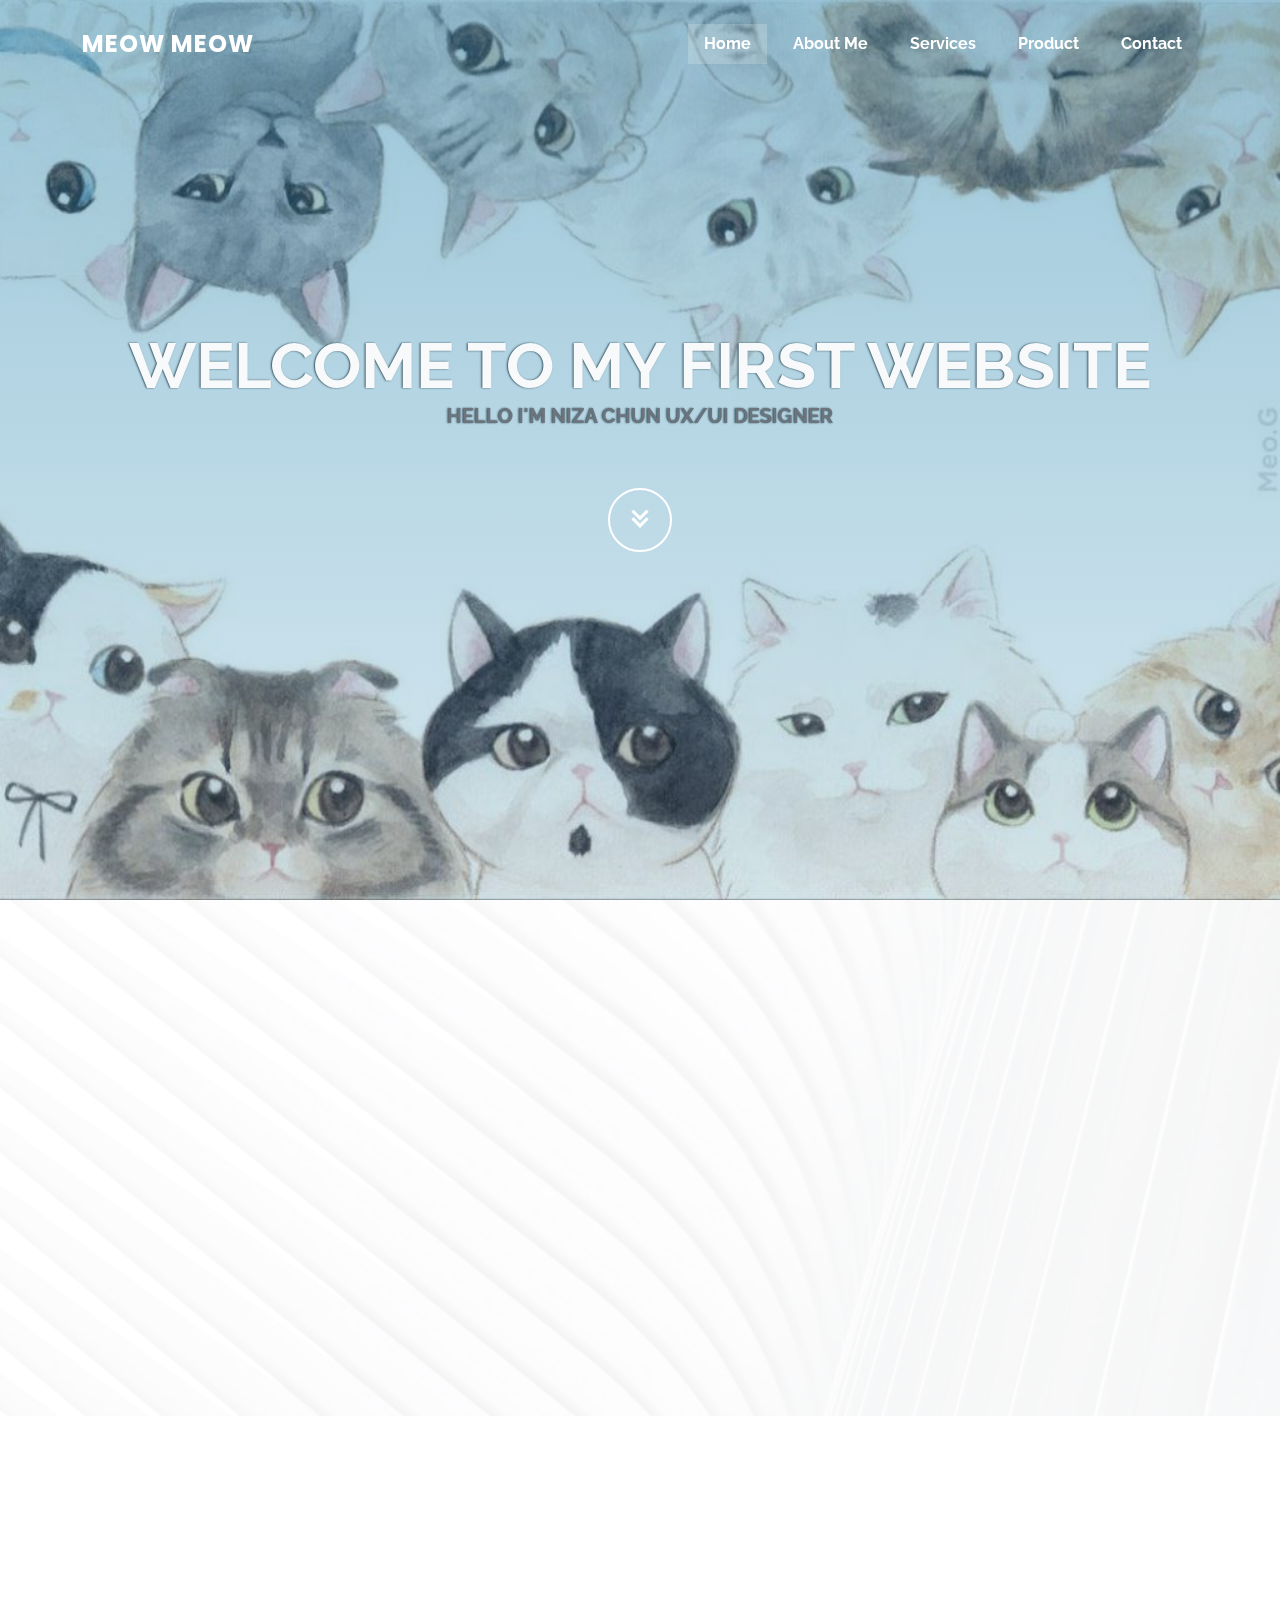
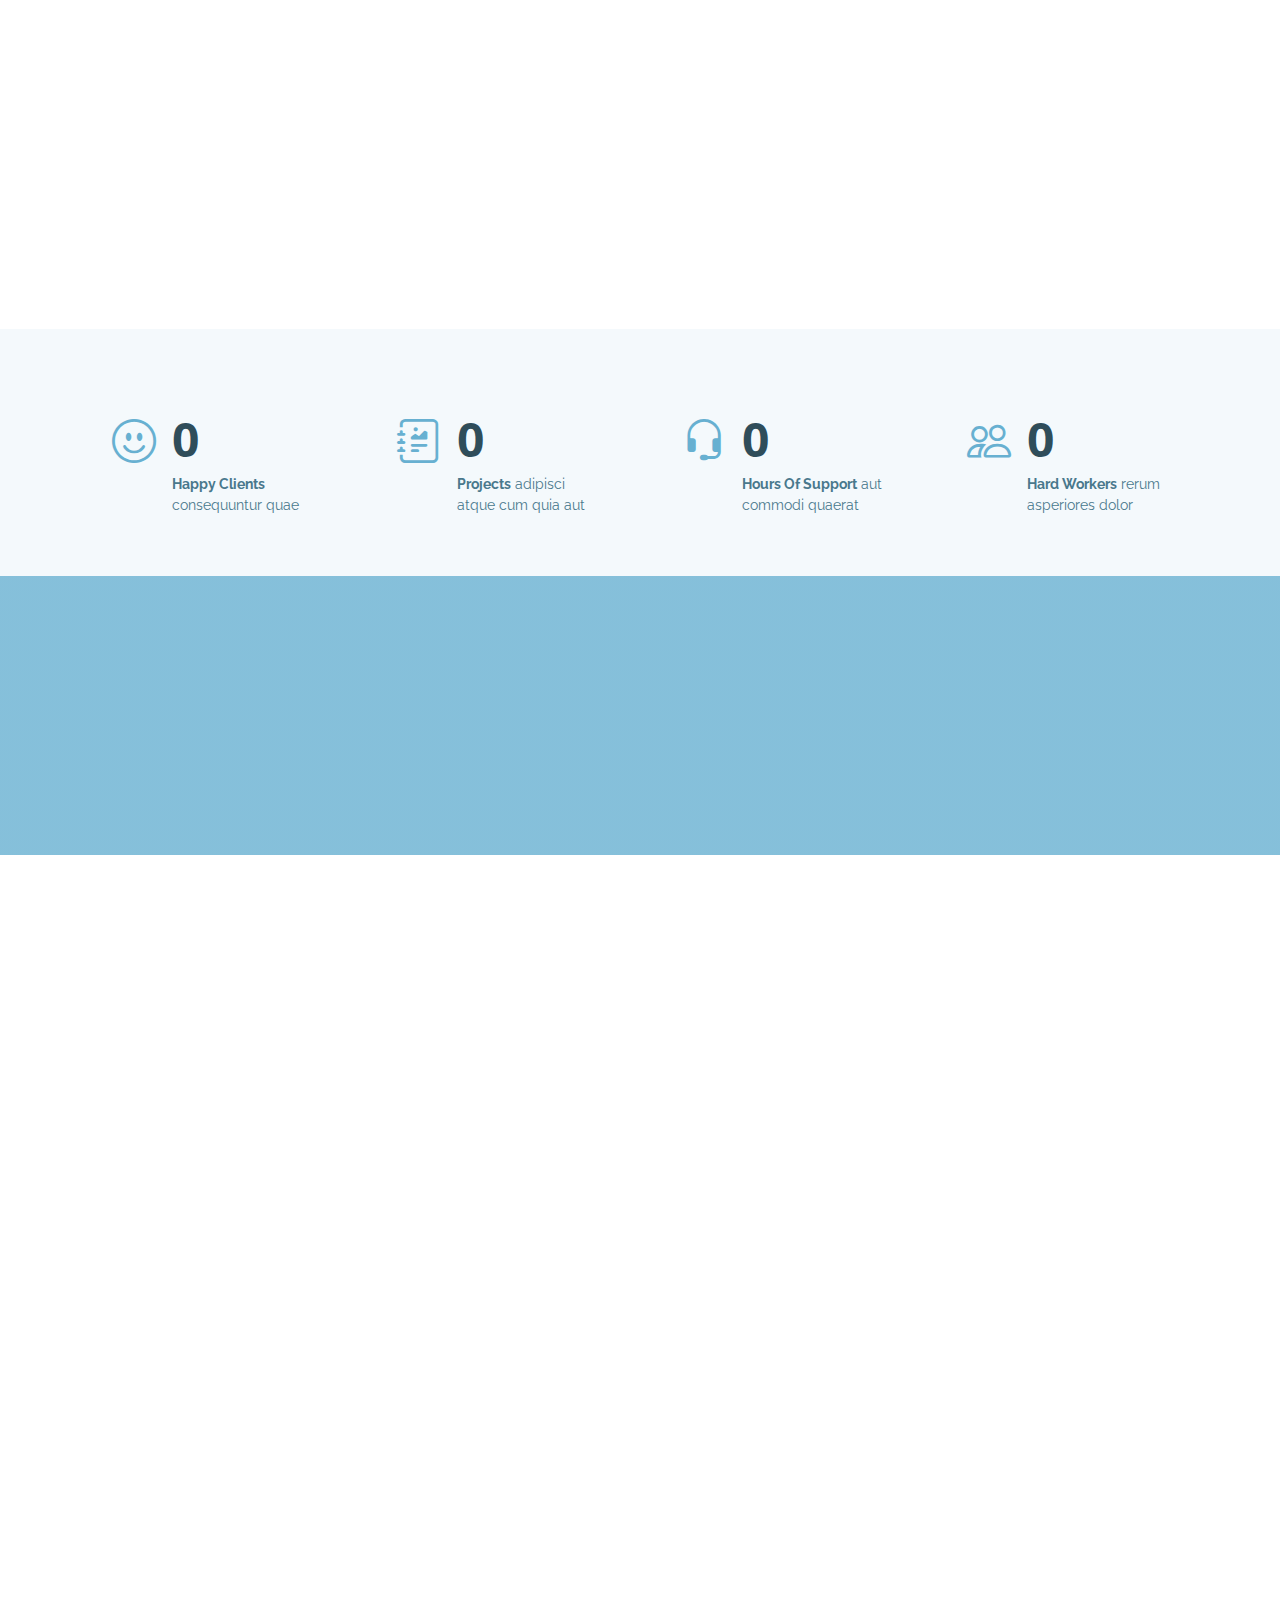
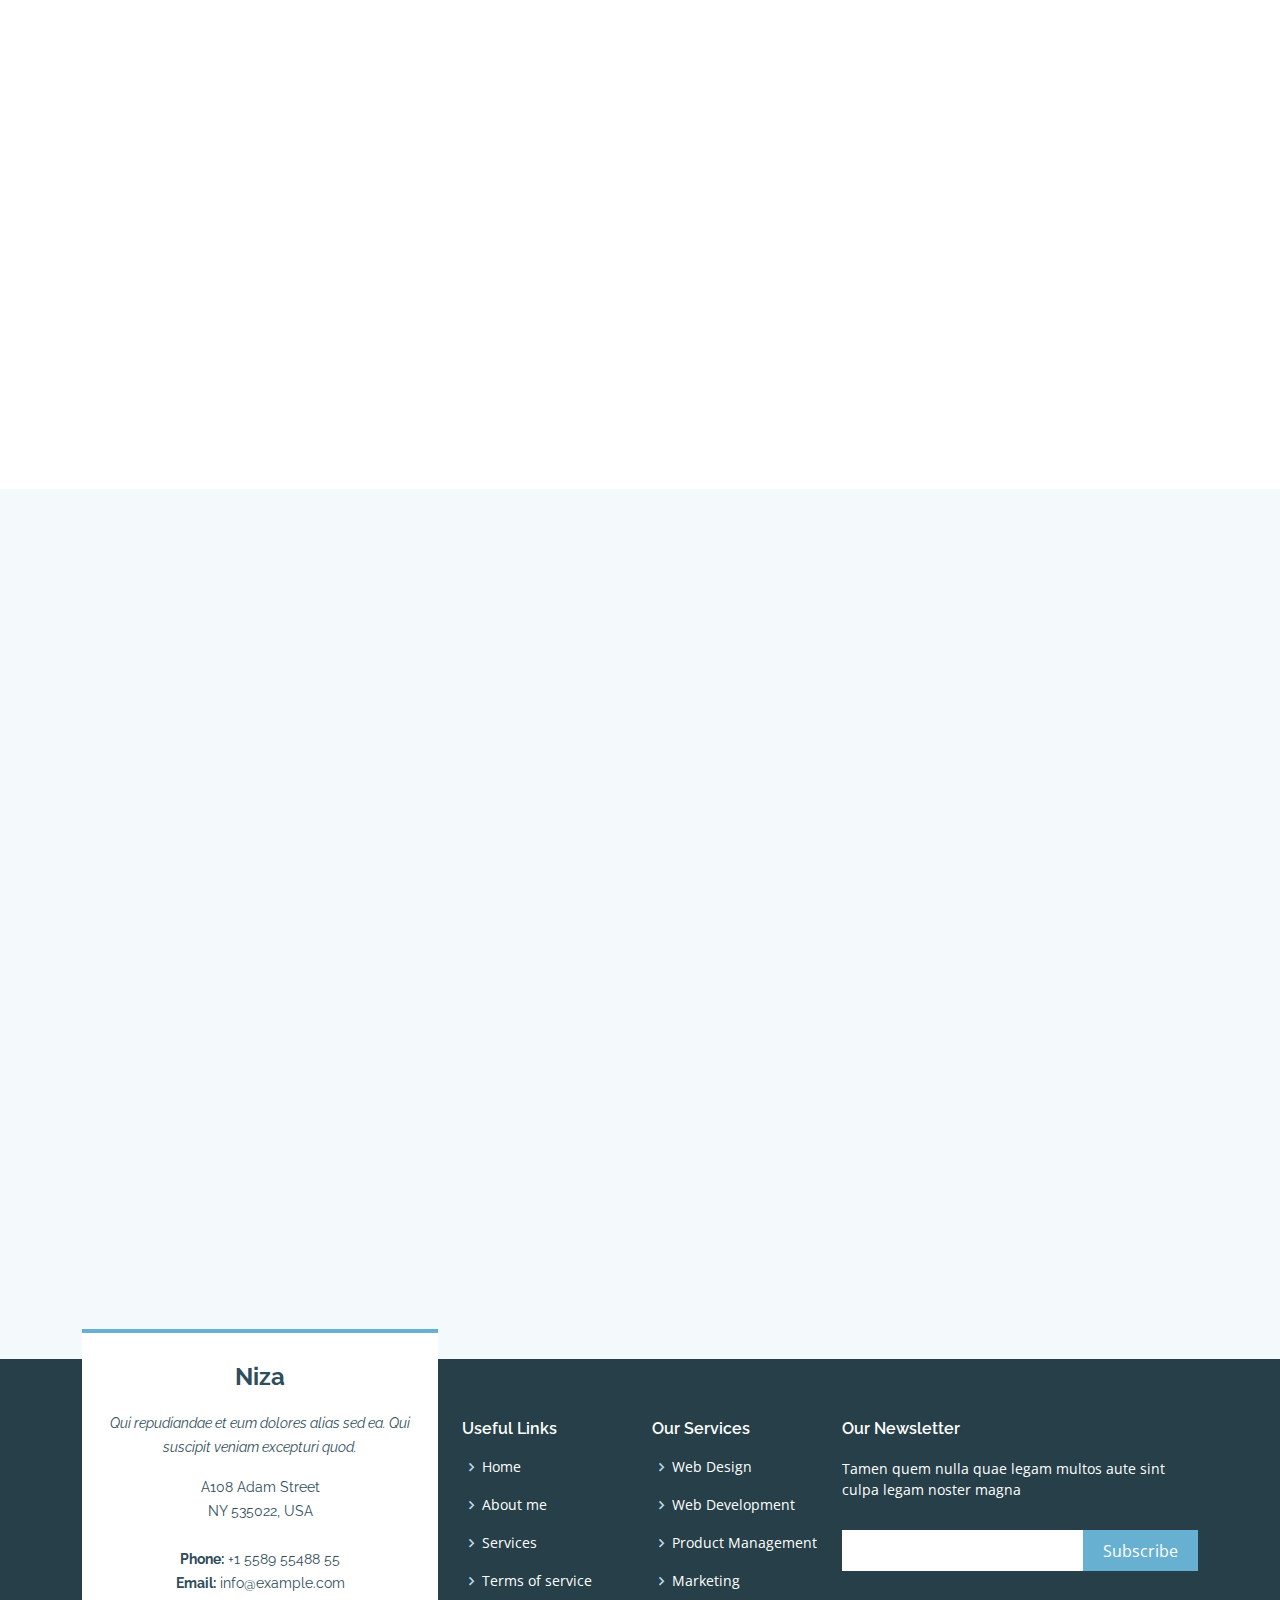
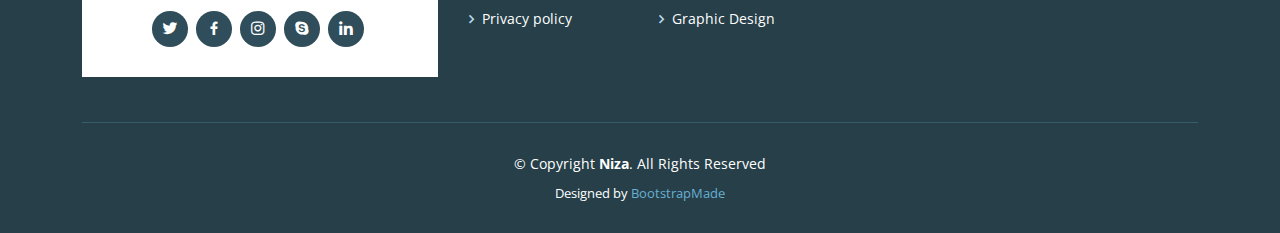
==== index.html @ c81f438d "init" ====
<!DOCTYPE html>
<html lang="en">

<head>
  <meta charset="utf-8">
  <meta content="width=device-width, initial-scale=1.0" name="viewport">

  <title>Niza Bootstrap Template - Index</title>
  <meta content="" name="description">
  <meta content="" name="keywords">

  <!-- Favicons -->
  <link href="assets/img/favicon.png" rel="icon">
  <link href="assets/img/apple-touch-icon.png" rel="apple-touch-icon">

  <!-- Google Fonts -->
  <link href="https://fonts.googleapis.com/css?family=Open+Sans:300,300i,400,400i,600,600i,700,700i|Raleway:300,300i,400,400i,500,500i,600,600i,700,700i|Poppins:300,300i,400,400i,500,500i,600,600i,700,700i" rel="stylesheet">

  <!-- Vendor CSS Files -->
  <link href="assets/vendor/aos/aos.css" rel="stylesheet">
  <link href="assets/vendor/bootstrap/css/bootstrap.min.css" rel="stylesheet">
  <link href="assets/vendor/bootstrap-icons/bootstrap-icons.css" rel="stylesheet">
  <link href="assets/vendor/boxicons/css/boxicons.min.css" rel="stylesheet">
  <link href="assets/vendor/glightbox/css/glightbox.min.css" rel="stylesheet">
  <link href="assets/vendor/swiper/swiper-bundle.min.css" rel="stylesheet">

  <!-- Template Main CSS File -->
  <link href="assets/css/style.css" rel="stylesheet">

  <!-- =======================================================
  * Template Name: Niza - v4.9.1
  * Template URL: https://bootstrapmade.com/Niza-free-bootstrap-template-creative/
  * Author: BootstrapMade.com
  * License: https://bootstrapmade.com/license/
  ======================================================== -->
</head>

<body>

  <!-- ======= Header ======= -->
  <header id="header" class="fixed-top header-transparent">
    <div class="container d-flex align-items-center justify-content-between">

      <div class="logo">
        <h1 class="text-light"><a href="index.html"><span>Meow Meow</span></a></h1>
        <!-- Uncomment below if you prefer to use an image logo -->
        <!-- <a href="index.html"><img src="assets/img/logo.png" alt="" class="img-fluid"></a>-->
      </div>

      <nav id="navbar" class="navbar">
        <ul>
          <li><a class="nav-link scrollto active" href="#hero">Home</a></li>
          <li><a class="nav-link scrollto" href="#about">About Me</a></li>
          <li><a class="nav-link scrollto" href="#services">Services</a></li>
          <li><a class="nav-link scrollto" href="#portfolio">Product</a></li>
         
          <li><a class="nav-link scrollto" href="#contact">Contact</a></li>
        </ul>
        <i class="bi bi-list mobile-nav-toggle"></i>
      </nav><!-- .navbar -->

    </div>
  </header><!-- End Header -->

  <!-- ======= Hero Section ======= -->
  <section id="hero">
    <div class="hero-container" data-aos="fade-up">
      <h1 class="text-light">Welcome to my first website</h1>
      <h2 class="text-secondary">Hello I'm Niza Chun UX/UI Designer</h2>
      <a href="#about" class="btn-get-started scrollto"><i class="bx bx-chevrons-down"></i></a>
    </div>
  </section><!-- End Hero -->

  <main id="main">

    <!-- ======= About Section ======= -->
    <section id="about" class="about">
      <div class="container">

        <div class="row no-gutters">
          <div class="content col-xl-5 d-flex align-items-stretch" data-aos="fade-up">
            <div class="content">
              <h3>Voluptatem dignissimos provident quasi</h3>
              <p>
                Lorem ipsum dolor sit amet, consectetur adipiscing elit, sed do eiusmod tempor incididunt ut labore et dolore magna aliqua. Duis aute irure dolor in reprehenderit
              </p>
              <a href="#" class="about-btn">About me <i class="bx bx-chevron-right"></i></a>
            </div>
          </div>
          <div class="col-xl-7 d-flex align-items-stretch">
            <div class="icon-boxes d-flex flex-column justify-content-center">
              <div class="row">
                <div class="col-md-6 icon-box" data-aos="fade-up" data-aos-delay="100">
                  <i class="bx bx-receipt"></i>
                  <h4>Corporis voluptates sit</h4>
                  <p>Consequuntur sunt aut quasi enim aliquam quae harum pariatur laboris nisi ut aliquip</p>
                </div>
                <div class="col-md-6 icon-box" data-aos="fade-up" data-aos-delay="200">
                  <i class="bx bx-cube-alt"></i>
                  <h4>Ullamco laboris nisi</h4>
                  <p>Excepteur sint occaecat cupidatat non proident, sunt in culpa qui officia deserunt</p>
                </div>
                <div class="col-md-6 icon-box" data-aos="fade-up" data-aos-delay="300">
                  <i class="bx bx-images"></i>
                  <h4>Labore consequatur</h4>
                  <p>Aut suscipit aut cum nemo deleniti aut omnis. Doloribus ut maiores omnis facere</p>
                </div>
                <div class="col-md-6 icon-box" data-aos="fade-up" data-aos-delay="400">
                  <i class="bx bx-shield"></i>
                  <h4>Beatae veritatis</h4>
                  <p>Expedita veritatis consequuntur nihil tempore laudantium vitae denat pacta</p>
                </div>
              </div>
            </div><!-- End .content-->
          </div>
        </div>

      </div>
    </section><!-- End About Section -->

    <!-- ======= Services Section ======= -->
    <section id="services" class="services">
      <div class="container">

        <div class="section-title" data-aos="fade-in" data-aos-delay="100">
          <h2>Services</h2>
          <p>Magnam dolores commodi suscipit. Necessitatibus eius consequatur ex aliquid fuga eum quidem. Sit sint consectetur velit. Quisquam quos quisquam cupiditate. Et nemo qui impedit suscipit alias ea. Quia fugiat sit in iste officiis commodi quidem hic quas.</p>
        </div>

        <div class="row">
          <div class="col-md-6 col-lg-3 d-flex align-items-stretch mb-5 mb-lg-0">
            <div class="icon-box" data-aos="fade-up">
              <div class="icon"><i class="bx bxl-dribbble"></i></div>
              <h4 class="title"><a href="">Lorem Ipsum</a></h4>
              <p class="description">Voluptatum deleniti atque corrupti quos dolores et quas molestias excepturi</p>
            </div>
          </div>

          <div class="col-md-6 col-lg-3 d-flex align-items-stretch mb-5 mb-lg-0">
            <div class="icon-box" data-aos="fade-up" data-aos-delay="100">
              <div class="icon"><i class="bx bx-file"></i></div>
              <h4 class="title"><a href="">Sed ut perspiciatis</a></h4>
              <p class="description">Duis aute irure dolor in reprehenderit in voluptate velit esse cillum dolore</p>
            </div>
          </div>

          <div class="col-md-6 col-lg-3 d-flex align-items-stretch mb-5 mb-lg-0">
            <div class="icon-box" data-aos="fade-up" data-aos-delay="200">
              <div class="icon"><i class="bx bx-tachometer"></i></div>
              <h4 class="title"><a href="">Magni Dolores</a></h4>
              <p class="description">Excepteur sint occaecat cupidatat non proident, sunt in culpa qui officia</p>
            </div>
          </div>

          <div class="col-md-6 col-lg-3 d-flex align-items-stretch mb-5 mb-lg-0">
            <div class="icon-box" data-aos="fade-up" data-aos-delay="300">
              <div class="icon"><i class="bx bx-world"></i></div>
              <h4 class="title"><a href="">Nemo Enim</a></h4>
              <p class="description">At vero eos et accusamus et iusto odio dignissimos ducimus qui blanditiis</p>
            </div>
          </div>

        </div>

      </div>
    </section><!-- End Services Section -->

    <!-- ======= Counts Section ======= -->
    <section id="counts" class="counts  section-bg">
      <div class="container">

        <div class="row no-gutters">

          <div class="col-lg-3 col-md-6 d-md-flex align-items-md-stretch">
            <div class="count-box">
              <i class="bi bi-emoji-smile"></i>
              <span data-purecounter-start="0" data-purecounter-end="232" data-purecounter-duration="1" class="purecounter"></span>
              <p><strong>Happy Clients</strong> consequuntur quae</p>
            </div>
          </div>

          <div class="col-lg-3 col-md-6 d-md-flex align-items-md-stretch">
            <div class="count-box">
              <i class="bi bi-journal-richtext"></i>
              <span data-purecounter-start="0" data-purecounter-end="521" data-purecounter-duration="1" class="purecounter"></span>
              <p><strong>Projects</strong> adipisci atque cum quia aut</p>
            </div>
          </div>

          <div class="col-lg-3 col-md-6 d-md-flex align-items-md-stretch">
            <div class="count-box">
              <i class="bi bi-headset"></i>
              <span data-purecounter-start="0" data-purecounter-end="1463" data-purecounter-duration="1" class="purecounter"></span>
              <p><strong>Hours Of Support</strong> aut commodi quaerat</p>
            </div>
          </div>

          <div class="col-lg-3 col-md-6 d-md-flex align-items-md-stretch">
            <div class="count-box">
              <i class="bi bi-people"></i>
              <span data-purecounter-start="0" data-purecounter-end="15" data-purecounter-duration="1" class="purecounter"></span>
              <p><strong>Hard Workers</strong> rerum asperiores dolor</p>
            </div>
          </div>

        </div>

      </div>
    </section><!-- End Counts Section -->

    <!-- ======= Cta Section ======= -->
    <section id="cta" class="cta">
      <div class="container" data-aos="zoom-in">

        <div class="text-center">
          <h3>Call To Action</h3>
          <p> Duis aute irure dolor in reprehenderit in voluptate velit esse cillum dolore eu fugiat nulla pariatur. Excepteur sint occaecat cupidatat non proident, sunt in culpa qui officia deserunt mollit anim id est laborum.</p>
          <a class="cta-btn" href="#">Call To Action</a>
        </div>

      </div>
    </section><!-- End Cta Section -->

    <!-- ======= Portfolio Section ======= -->
    <section id="portfolio" class="portfolio">
      <div class="container">

        <div class="section-title" data-aos="fade-in" data-aos-delay="100">
          <h2>Product</h2>
          <p>Magnam dolores commodi suscipit. Necessitatibus eius consequatur ex aliquid fuga eum quidem. Sit sint consectetur velit. Quisquam quos quisquam cupiditate. Et nemo qui impedit suscipit alias ea. Quia fugiat sit in iste officiis commodi quidem hic quas.</p>
        </div>

        <div class="row" data-aos="fade-in">
          <div class="col-lg-12 d-flex justify-content-center">
            <ul id="portfolio-flters">
              <li data-filter="*" class="filter-active">All</li>
              <li data-filter=".filter-app">App</li>
              <li data-filter=".filter-card">Card</li>
              <li data-filter=".filter-web">Web</li>
            </ul>
          </div>
        </div>

        <div class="row portfolio-container" data-aos="fade-up">

          <div class="col-lg-4 col-md-6 portfolio-item filter-app">
            <div class="portfolio-wrap">
              <img src="assets/img/portfolio/portfolio-1.jpg" class="img-fluid" alt="">
              <div class="portfolio-links">
                <a href="assets/img/portfolio/portfolio-1.jpg" data-gallery="portfolioGallery" class="portfolio-lightbox" title="App 1"><i class="bx bx-plus"></i></a>
                <a href="portfolio-details.html" title="More Details"><i class="bx bx-link"></i></a>
              </div>
            </div>
          </div>

          <div class="col-lg-4 col-md-6 portfolio-item filter-web">
            <div class="portfolio-wrap">
              <img src="assets/img/portfolio/portfolio-2.jpg" class="img-fluid" alt="">
              <div class="portfolio-links">
                <a href="assets/img/portfolio/portfolio-2.jpg" data-gallery="portfolioGallery" class="portfolio-lightbox" title="Web 3"><i class="bx bx-plus"></i></a>
                <a href="portfolio-details.html" title="More Details"><i class="bx bx-link"></i></a>
              </div>
            </div>
          </div>

          <div class="col-lg-4 col-md-6 portfolio-item filter-app">
            <div class="portfolio-wrap">
              <img src="assets/img/portfolio/portfolio-3.jpg" class="img-fluid" alt="">
              <div class="portfolio-links">
                <a href="assets/img/portfolio/portfolio-3.jpg" data-gallery="portfolioGallery" class="portfolio-lightbox" title="App 2"><i class="bx bx-plus"></i></a>
                <a href="portfolio-details.html" title="More Details"><i class="bx bx-link"></i></a>
              </div>
            </div>
          </div>

          <div class="col-lg-4 col-md-6 portfolio-item filter-card">
            <div class="portfolio-wrap">
              <img src="assets/img/portfolio/portfolio-4.jpg" class="img-fluid" alt="">
              <div class="portfolio-links">
                <a href="assets/img/portfolio/portfolio-4.jpg" data-gallery="portfolioGallery" class="portfolio-lightbox" title="Card 2"><i class="bx bx-plus"></i></a>
                <a href="portfolio-details.html" title="More Details"><i class="bx bx-link"></i></a>
              </div>
            </div>
          </div>

          <div class="col-lg-4 col-md-6 portfolio-item filter-web">
            <div class="portfolio-wrap">
              <img src="assets/img/portfolio/portfolio-5.jpg" class="img-fluid" alt="">
              <div class="portfolio-links">
                <a href="assets/img/portfolio/portfolio-5.jpg" data-gallery="portfolioGallery" class="portfolio-lightbox" title="Web 2"><i class="bx bx-plus"></i></a>
                <a href="portfolio-details.html" title="More Details"><i class="bx bx-link"></i></a>
              </div>
            </div>
          </div>

          <div class="col-lg-4 col-md-6 portfolio-item filter-app">
            <div class="portfolio-wrap">
              <img src="assets/img/portfolio/portfolio-6.jpg" class="img-fluid" alt="">
              <div class="portfolio-links">
                <a href="assets/img/portfolio/portfolio-6.jpg" data-gallery="portfolioGallery" class="portfolio-lightbox" title="App 3"><i class="bx bx-plus"></i></a>
                <a href="portfolio-details.html" title="More Details"><i class="bx bx-link"></i></a>
              </div>
            </div>
          </div>

          <div class="col-lg-4 col-md-6 portfolio-item filter-card">
            <div class="portfolio-wrap">
              <img src="assets/img/portfolio/portfolio-7.jpg" class="img-fluid" alt="">
              <div class="portfolio-links">
                <a href="assets/img/portfolio/portfolio-7.jpg" data-gallery="portfolioGallery" class="portfolio-lightbox" title="Card 1"><i class="bx bx-plus"></i></a>
                <a href="portfolio-details.html" title="More Details"><i class="bx bx-link"></i></a>
              </div>
            </div>
          </div>

          <div class="col-lg-4 col-md-6 portfolio-item filter-card">
            <div class="portfolio-wrap">
              <img src="assets/img/portfolio/portfolio-8.jpg" class="img-fluid" alt="">
              <div class="portfolio-links">
                <a href="assets/img/portfolio/portfolio-8.jpg" data-gallery="portfolioGallery" class="portfolio-lightbox" title="Card 3"><i class="bx bx-plus"></i></a>
                <a href="portfolio-details.html" title="More Details"><i class="bx bx-link"></i></a>
              </div>
            </div>
          </div>

          <div class="col-lg-4 col-md-6 portfolio-item filter-web">
            <div class="portfolio-wrap">
              <img src="assets/img/portfolio/portfolio-9.jpg" class="img-fluid" alt="">
              <div class="portfolio-links">
                <a href="assets/img/portfolio/portfolio-9.jpg" data-gallery="portfolioGallery" class="portfolio-lightbox" title="Web 3"><i class="bx bx-plus"></i></a>
                <a href="portfolio-details.html" title="More Details"><i class="bx bx-link"></i></a>
              </div>
            </div>
          </div>

        </div>

      </div>
    </section><!-- End Portfolio Section -->

    <!-- ======= Contact Section ======= -->
    <section id="contact" class="contact section-bg">
      <div class="container" data-aos="fade-up">

        <div class="section-title">
          <h2>Contact</h2>
          <p>Magnam dolores commodi suscipit. Necessitatibus eius consequatur ex aliquid fuga eum quidem. Sit sint consectetur velit. Quisquam quos quisquam cupiditate. Et nemo qui impedit suscipit alias ea. Quia fugiat sit in iste officiis commodi quidem hic quas.</p>
        </div>

        <div class="row">
          <div class="col-lg-6">
            <div class="info-box mb-4">
              <i class="bx bx-map"></i>
              <h3>Our Address</h3>
              <p>A108 Adam Street, New York, NY 535022</p>
            </div>
          </div>

          <div class="col-lg-3 col-md-6">
            <div class="info-box  mb-4">
              <i class="bx bx-envelope"></i>
              <h3>Email Us</h3>
              <p>contact@example.com</p>
            </div>
          </div>

          <div class="col-lg-3 col-md-6">
            <div class="info-box  mb-4">
              <i class="bx bx-phone-call"></i>
              <h3>Call Us</h3>
              <p>+1 5589 55488 55</p>
            </div>
          </div>

        </div>

        <div class="row">

          <div class="col-lg-6 ">
            <iframe class="mb-4 mb-lg-0" src="https://www.google.com/maps/embed?pb=!1m14!1m8!1m3!1d12097.433213460943!2d-74.0062269!3d40.7101282!3m2!1i1024!2i768!4f13.1!3m3!1m2!1s0x0%3A0xb89d1fe6bc499443!2sDowntown+Conference+Center!5e0!3m2!1smk!2sbg!4v1539943755621" frameborder="0" style="border:0; width: 100%; height: 384px;" allowfullscreen></iframe>
          </div>

          <div class="col-lg-6">
            <form action="forms/contact.php" method="post" role="form" class="php-email-form">
              <div class="row">
                <div class="col-md-6 form-group">
                  <input type="text" name="name" class="form-control" id="name" placeholder="Your Name" required>
                </div>
                <div class="col-md-6 form-group mt-3 mt-md-0">
                  <input type="email" class="form-control" name="email" id="email" placeholder="Your Email" required>
                </div>
              </div>
              <div class="form-group mt-3">
                <input type="text" class="form-control" name="subject" id="subject" placeholder="Subject" required>
              </div>
              <div class="form-group mt-3">
                <textarea class="form-control" name="message" rows="5" placeholder="Message" required></textarea>
              </div>
              <div class="my-3">
                <div class="loading">Loading</div>
                <div class="error-message"></div>
                <div class="sent-message">Your message has been sent. Thank you!</div>
              </div>
              <div class="text-center"><button type="submit">Send Message</button></div>
            </form>
          </div>

        </div>

      </div>
    </section><!-- End Contact Section -->

  </main><!-- End #main -->

  <!-- ======= Footer ======= -->
  <footer id="footer">
    <div class="footer-top">
      <div class="container">
        <div class="row">

          <div class="col-lg-4 col-md-6">
            <div class="footer-info">
              <h3>Niza</h3>
              <p class="pb-3"><em>Qui repudiandae et eum dolores alias sed ea. Qui suscipit veniam excepturi quod.</em></p>
              <p>
                A108 Adam Street <br>
                NY 535022, USA<br><br>
                <strong>Phone:</strong> +1 5589 55488 55<br>
                <strong>Email:</strong> info@example.com<br>
              </p>
              <div class="social-links mt-3">
                <a href="#" class="twitter"><i class="bx bxl-twitter"></i></a>
                <a href="#" class="facebook"><i class="bx bxl-facebook"></i></a>
                <a href="#" class="instagram"><i class="bx bxl-instagram"></i></a>
                <a href="#" class="google-plus"><i class="bx bxl-skype"></i></a>
                <a href="#" class="linkedin"><i class="bx bxl-linkedin"></i></a>
              </div>
            </div>
          </div>

          <div class="col-lg-2 col-md-6 footer-links">
            <h4>Useful Links</h4>
            <ul>
              <li><i class="bx bx-chevron-right"></i> <a href="#">Home</a></li>
              <li><i class="bx bx-chevron-right"></i> <a href="#">About me</a></li>
              <li><i class="bx bx-chevron-right"></i> <a href="#">Services</a></li>
              <li><i class="bx bx-chevron-right"></i> <a href="#">Terms of service</a></li>
              <li><i class="bx bx-chevron-right"></i> <a href="#">Privacy policy</a></li>
            </ul>
          </div>

          <div class="col-lg-2 col-md-6 footer-links">
            <h4>Our Services</h4>
            <ul>
              <li><i class="bx bx-chevron-right"></i> <a href="#">Web Design</a></li>
              <li><i class="bx bx-chevron-right"></i> <a href="#">Web Development</a></li>
              <li><i class="bx bx-chevron-right"></i> <a href="#">Product Management</a></li>
              <li><i class="bx bx-chevron-right"></i> <a href="#">Marketing</a></li>
              <li><i class="bx bx-chevron-right"></i> <a href="#">Graphic Design</a></li>
            </ul>
          </div>

          <div class="col-lg-4 col-md-6 footer-newsletter">
            <h4>Our Newsletter</h4>
            <p>Tamen quem nulla quae legam multos aute sint culpa legam noster magna</p>
            <form action="" method="post">
              <input type="email" name="email"><input type="submit" value="Subscribe">
            </form>

          </div>

        </div>
      </div>
    </div>

    <div class="container">
      <div class="copyright">
        &copy; Copyright <strong><span>Niza</span></strong>. All Rights Reserved
      </div>
      <div class="credits">
        <!-- All the links in the footer should remain intact. -->
        <!-- You can delete the links only if you purchased the pro version. -->
        <!-- Licensing information: https://bootstrapmade.com/license/ -->
        <!-- Purchase the pro version with working PHP/AJAX contact form: https://bootstrapmade.com/Niza-free-bootstrap-template-creative/ -->
        Designed by <a href="https://bootstrapmade.com/">BootstrapMade</a>
      </div>
    </div>
  </footer><!-- End Footer -->

  <a href="#" class="back-to-top d-flex align-items-center justify-content-center"><i class="bi bi-arrow-up-short"></i></a>

  <!-- Vendor JS Files -->
  <script src="assets/vendor/purecounter/purecounter_vanilla.js"></script>
  <script src="assets/vendor/aos/aos.js"></script>
  <script src="assets/vendor/bootstrap/js/bootstrap.bundle.min.js"></script>
  <script src="assets/vendor/glightbox/js/glightbox.min.js"></script>
  <script src="assets/vendor/isotope-layout/isotope.pkgd.min.js"></script>
  <script src="assets/vendor/swiper/swiper-bundle.min.js"></script>
  <script src="assets/vendor/php-email-form/validate.js"></script>

  <!-- Template Main JS File -->
  <script src="assets/js/main.js"></script>

</body>

</html>
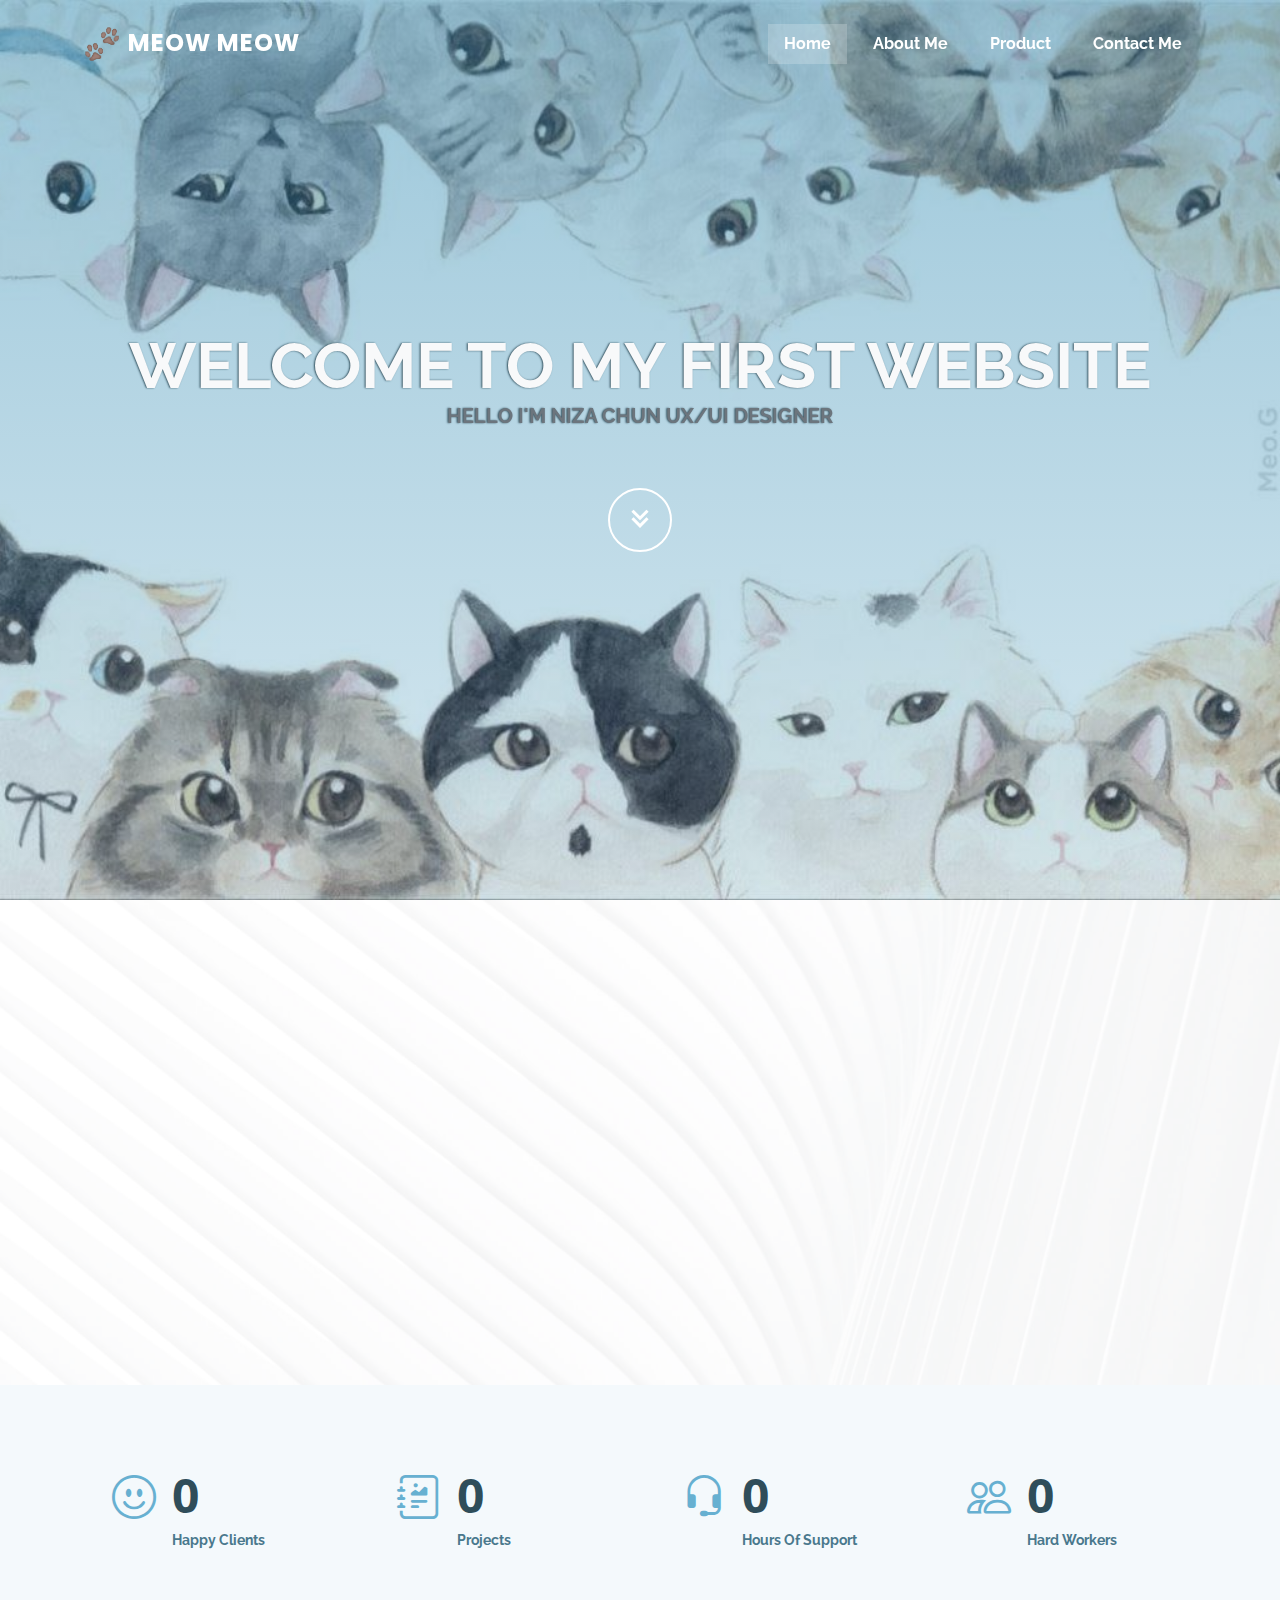
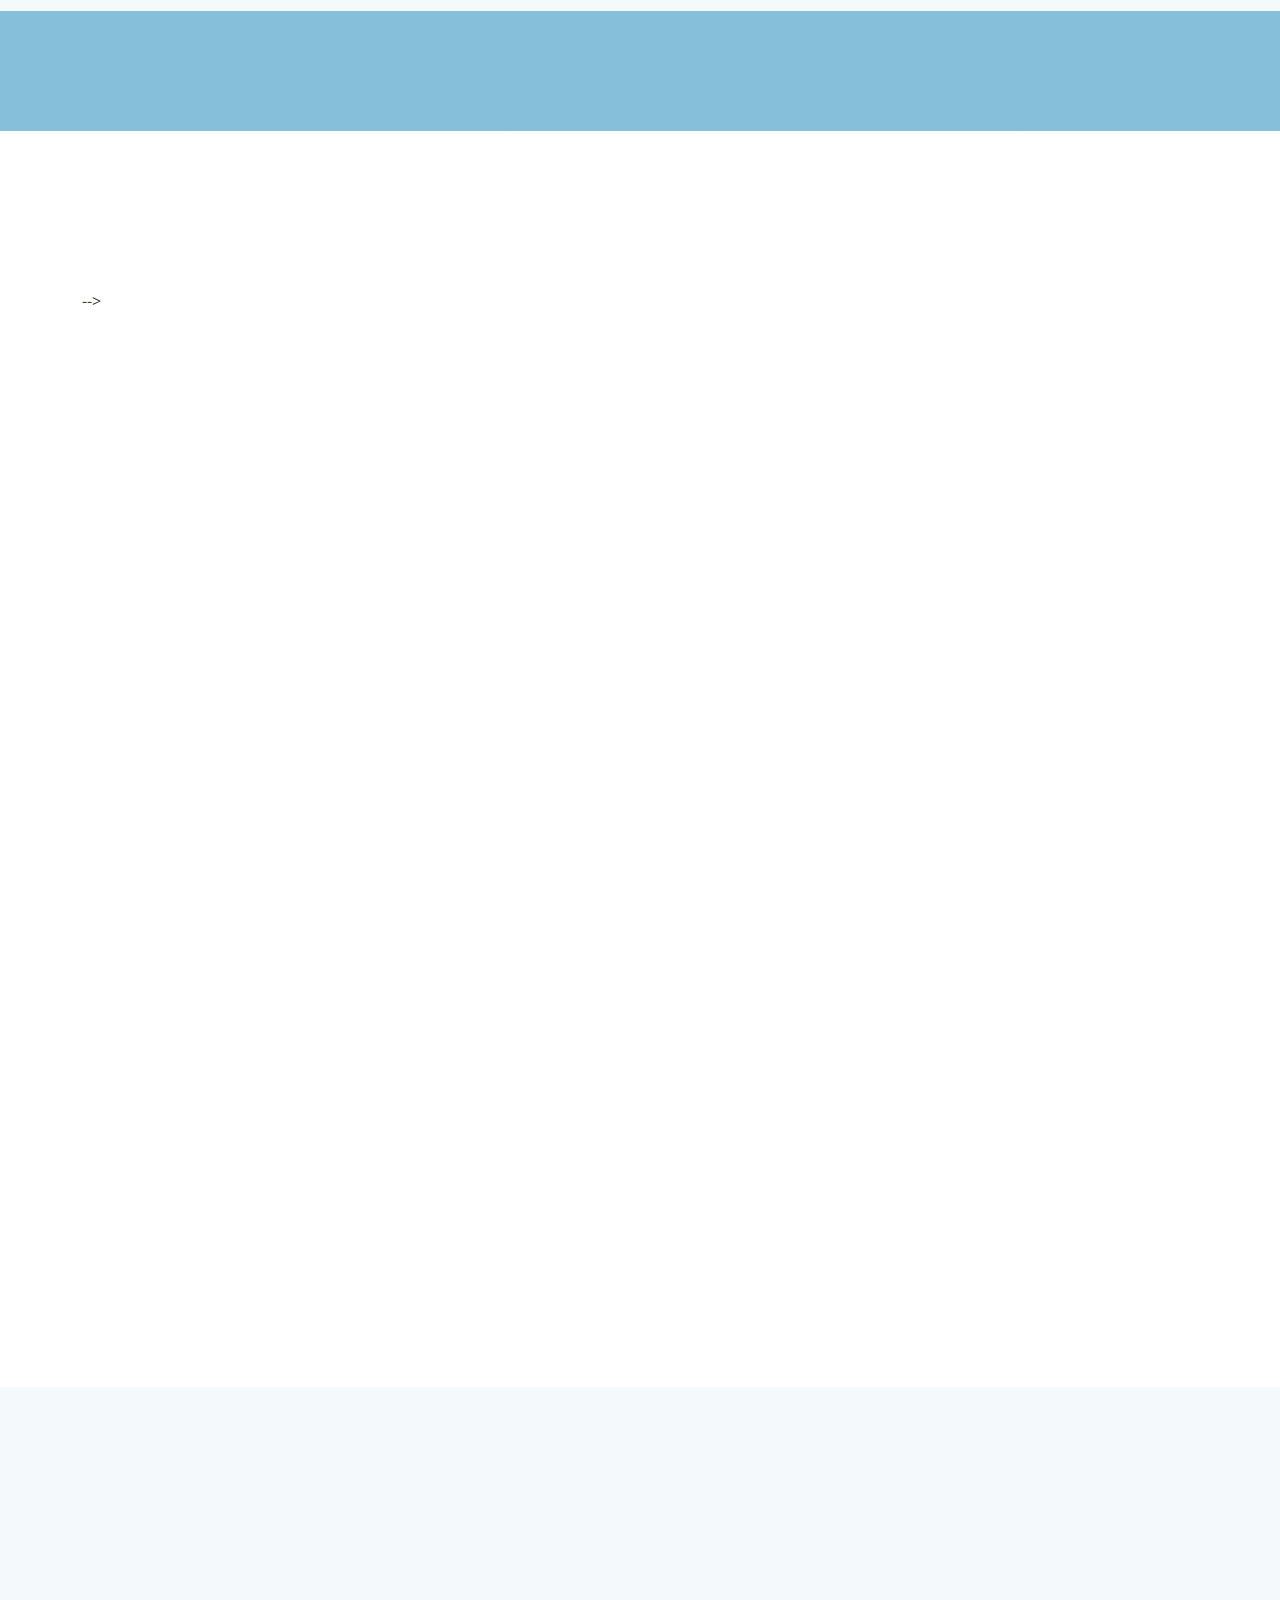
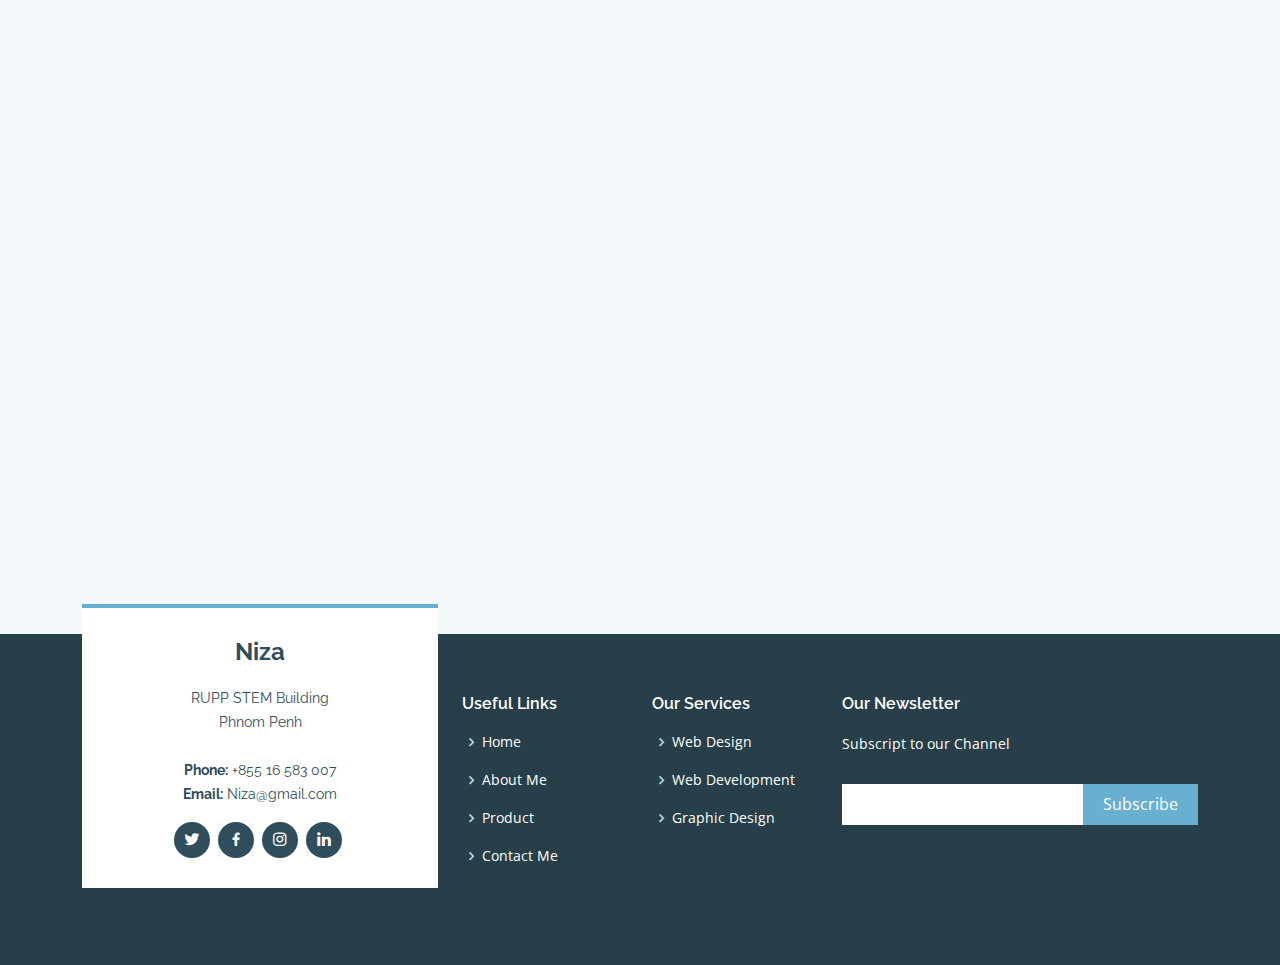
==== commit 041ad639: "delete unnecessary things" ====
--- a/index.html
+++ b/index.html
@@ -1,506 +1,498 @@
 <!DOCTYPE html>
 <html lang="en">
-
-<head>
-  <meta charset="utf-8">
-  <meta content="width=device-width, initial-scale=1.0" name="viewport">
-
-  <title>Niza Bootstrap Template - Index</title>
-  <meta content="" name="description">
-  <meta content="" name="keywords">
-
-  <!-- Favicons -->
-  <link href="assets/img/favicon.png" rel="icon">
-  <link href="assets/img/apple-touch-icon.png" rel="apple-touch-icon">
-
-  <!-- Google Fonts -->
-  <link href="https://fonts.googleapis.com/css?family=Open+Sans:300,300i,400,400i,600,600i,700,700i|Raleway:300,300i,400,400i,500,500i,600,600i,700,700i|Poppins:300,300i,400,400i,500,500i,600,600i,700,700i" rel="stylesheet">
-
-  <!-- Vendor CSS Files -->
-  <link href="assets/vendor/aos/aos.css" rel="stylesheet">
-  <link href="assets/vendor/bootstrap/css/bootstrap.min.css" rel="stylesheet">
-  <link href="assets/vendor/bootstrap-icons/bootstrap-icons.css" rel="stylesheet">
-  <link href="assets/vendor/boxicons/css/boxicons.min.css" rel="stylesheet">
-  <link href="assets/vendor/glightbox/css/glightbox.min.css" rel="stylesheet">
-  <link href="assets/vendor/swiper/swiper-bundle.min.css" rel="stylesheet">
-
-  <!-- Template Main CSS File -->
-  <link href="assets/css/style.css" rel="stylesheet">
-
-  <!-- =======================================================
-  * Template Name: Niza - v4.9.1
-  * Template URL: https://bootstrapmade.com/Niza-free-bootstrap-template-creative/
-  * Author: BootstrapMade.com
-  * License: https://bootstrapmade.com/license/
-  ======================================================== -->
-</head>
-
-<body>
-
-  <!-- ======= Header ======= -->
-  <header id="header" class="fixed-top header-transparent">
-    <div class="container d-flex align-items-center justify-content-between">
-
-      <div class="logo">
-        <h1 class="text-light"><a href="index.html"><span>Meow Meow</span></a></h1>
-        <!-- Uncomment below if you prefer to use an image logo -->
-        <!-- <a href="index.html"><img src="assets/img/logo.png" alt="" class="img-fluid"></a>-->
+  <head>
+    <meta charset="utf-8" />
+    <meta content="width=device-width, initial-scale=1.0" name="viewport" />
+
+    <title>Niza Bootstrap Template - Index</title>
+    <meta content="" name="description" />
+    <meta content="" name="keywords" />
+
+    <!-- Favicons -->
+    <link href="assets/img/fav.png" rel="icon" />
+
+    <!-- Google Fonts -->
+    <link
+      href="https://fonts.googleapis.com/css?family=Open+Sans:300,300i,400,400i,600,600i,700,700i|Raleway:300,300i,400,400i,500,500i,600,600i,700,700i|Poppins:300,300i,400,400i,500,500i,600,600i,700,700i"
+      rel="stylesheet"
+    />
+
+    <!-- Vendor CSS Files -->
+    <link href="assets/vendor/aos/aos.css" rel="stylesheet" />
+    <link
+      href="assets/vendor/bootstrap/css/bootstrap.min.css"
+      rel="stylesheet"
+    />
+    <link
+      href="assets/vendor/bootstrap-icons/bootstrap-icons.css"
+      rel="stylesheet"
+    />
+    <link href="assets/vendor/boxicons/css/boxicons.min.css" rel="stylesheet" />
+    <link
+      href="assets/vendor/glightbox/css/glightbox.min.css"
+      rel="stylesheet"
+    />
+    <link href="assets/vendor/swiper/swiper-bundle.min.css" rel="stylesheet" />
+
+    <!-- Template Main CSS File -->
+    <link href="assets/css/style.css" rel="stylesheet" />
+
+  </head>
+
+  <body>
+    <!-- ======= Header ======= -->
+    <header id="header" class="fixed-top header-transparent">
+      <div class="container d-flex align-items-center justify-content-between">
+        <div class="logo">
+          <h1 class="text-light">
+            <img src="assets/img/fav.png" alt="">
+            <a href="index.html"><span>Meow Meow</span></a>
+          </h1>
+        </div>
+
+        <nav id="navbar" class="navbar">
+          <ul>
+            <li><a class="nav-link scrollto active" href="#hero">Home</a></li>
+            <li><a class="nav-link scrollto" href="#about">About Me</a></li>
+            <!-- <li><a class="nav-link scrollto" href="#services">Services</a></li> -->
+            <li><a class="nav-link scrollto" href="#portfolio">Product</a></li>
+
+            <li><a class="nav-link scrollto" href="#contact">Contact Me</a></li>
+          </ul>
+          <i class="bi bi-list mobile-nav-toggle"></i>
+        </nav>
+        <!-- .navbar -->
       </div>
-
-      <nav id="navbar" class="navbar">
-        <ul>
-          <li><a class="nav-link scrollto active" href="#hero">Home</a></li>
-          <li><a class="nav-link scrollto" href="#about">About Me</a></li>
-          <li><a class="nav-link scrollto" href="#services">Services</a></li>
-          <li><a class="nav-link scrollto" href="#portfolio">Product</a></li>
-         
-          <li><a class="nav-link scrollto" href="#contact">Contact</a></li>
-        </ul>
-        <i class="bi bi-list mobile-nav-toggle"></i>
-      </nav><!-- .navbar -->
-
-    </div>
-  </header><!-- End Header -->
-
-  <!-- ======= Hero Section ======= -->
-  <section id="hero">
-    <div class="hero-container" data-aos="fade-up">
-      <h1 class="text-light">Welcome to my first website</h1>
-      <h2 class="text-secondary">Hello I'm Niza Chun UX/UI Designer</h2>
-      <a href="#about" class="btn-get-started scrollto"><i class="bx bx-chevrons-down"></i></a>
-    </div>
-  </section><!-- End Hero -->
-
-  <main id="main">
-
-    <!-- ======= About Section ======= -->
-    <section id="about" class="about">
-      <div class="container">
-
-        <div class="row no-gutters">
-          <div class="content col-xl-5 d-flex align-items-stretch" data-aos="fade-up">
-            <div class="content">
-              <h3>Voluptatem dignissimos provident quasi</h3>
+    </header>
+    <!-- End Header -->
+
+    <!-- ======= Hero Section ======= -->
+    <section id="hero">
+      <div class="hero-container" data-aos="fade-up">
+        <h1 class="text-light">Welcome to my first website</h1>
+        <h2 class="text-secondary">Hello I'm Niza Chun UX/UI Designer</h2>
+        <a href="#about" class="btn-get-started scrollto"
+          ><i class="bx bx-chevrons-down"></i
+        ></a>
+      </div>
+    </section>
+    <!-- End Hero -->
+
+    <main id="main">
+      <!-- ======= About Section ======= -->
+      <section id="about" class="about ">
+        <div class="container">
+          <div class="row no-gutters d-flex justify-content-center align-items-center">
+            <div
+              class="content col-xl-10 text-center"
+              data-aos="fade-up"
+            >
+              <div class="content">
+                <h3>A leading UX/UI Designer</h3>
+                <p class="fs-4">
+                  I design and develop services for customers of all sizes,
+                  specializing in creating stylish, modern websites, web
+                  services and online stores. My passion is to design digital
+                  user experiences through the bold interface and meaningful
+                  interactions.
+                </p>
+              </div>
+            </div>
+            <div class="col-xl-7 d-flex align-items-stretch">
+              <!-- End .content-->
+            </div>
+          </div>
+        </div>
+      </section>
+      <!-- End About Section -->
+
+      <!-- ======= Counts Section ======= -->
+      <section id="counts" class="counts section-bg">
+        <div class="container">
+          <div class="row no-gutters">
+            <div class="col-lg-3 col-md-6 d-md-flex align-items-md-stretch">
+              <div class="count-box">
+                <i class="bi bi-emoji-smile"></i>
+                <span
+                  data-purecounter-start="0"
+                  data-purecounter-end="23"
+                  data-purecounter-duration="1"
+                  class="purecounter"
+                ></span>
+                <p><strong>Happy Clients</strong></p>
+              </div>
+            </div>
+
+            <div class="col-lg-3 col-md-6 d-md-flex align-items-md-stretch">
+              <div class="count-box">
+                <i class="bi bi-journal-richtext"></i>
+                <span
+                  data-purecounter-start="0"
+                  data-purecounter-end="21"
+                  data-purecounter-duration="1"
+                  class="purecounter"
+                ></span>
+                <p><strong>Projects</strong></p>
+              </div>
+            </div>
+
+            <div class="col-lg-3 col-md-6 d-md-flex align-items-md-stretch">
+              <div class="count-box">
+                <i class="bi bi-headset"></i>
+                <span
+                  data-purecounter-start="0"
+                  data-purecounter-end="146"
+                  data-purecounter-duration="1"
+                  class="purecounter"
+                ></span>
+                <p><strong>Hours Of Support</strong></p>
+              </div>
+            </div>
+
+            <div class="col-lg-3 col-md-6 d-md-flex align-items-md-stretch">
+              <div class="count-box">
+                <i class="bi bi-people"></i>
+                <span
+                  data-purecounter-start="0"
+                  data-purecounter-end="15"
+                  data-purecounter-duration="1"
+                  class="purecounter"
+                ></span>
+                <p><strong>Hard Workers</strong></p>
+              </div>
+            </div>
+          </div>
+        </div>
+      </section>
+      <!-- End Counts Section -->
+
+      <!-- ======= Cta Section ======= -->
+      <section id="cta" class="cta h-100">
+        <div class="container" data-aos="zoom-in">
+  
+        </div>
+      </section>
+      <!-- End Cta Section -->
+
+      <!-- ======= Portfolio Section ======= -->
+      <section id="portfolio" class="portfolio">
+        <div class="container">
+          <div class="section-title" data-aos="fade-in" data-aos-delay="100">
+            <h2>Product</h2>
+          </div>
+
+          <div class="row" data-aos="fade-in">
+          </div> -->
+          </div>
+
+          <div class="row portfolio-container" data-aos="fade-up">
+            <div class="col-lg-4 col-md-6 portfolio-item filter-app">
+              <div>
+                <img
+                  src="assets/img/portfolio/portfolio-1.jpg"
+                  class="img-fluid" data-aos="zoom-in"
+                  alt=""
+                />
+              </div>
+            </div>
+
+            <div class="col-lg-4 col-md-6 portfolio-item filter-web">
+              <div>
+                <img
+                  src="assets/img/portfolio/portfolio-2.jpg"
+                  class="img-fluid" data-aos="zoom-in"
+                  alt=""
+                />
+              </div>
+            </div>
+
+            <div class="col-lg-4 col-md-6 portfolio-item filter-app">
+              <div>
+                <img
+                  src="assets/img/portfolio/portfolio-3.jpg"
+                  class="img-fluid" data-aos="zoom-in"
+                  alt=""
+                />
+              </div>
+            </div>
+
+            <div class="col-lg-4 col-md-6 portfolio-item filter-card">
+              <div>
+                <img
+                  src="assets/img/portfolio/portfolio-4.jpg"
+                  class="img-fluid" data-aos="zoom-in"
+                  alt=""
+                />
+              </div>
+            </div>
+
+            <div class="col-lg-4 col-md-6 portfolio-item filter-web">
+              <div>
+                <img
+                  src="assets/img/portfolio/portfolio-5.jpg"
+                  class="img-fluid" data-aos="zoom-in"
+                  alt=""
+                />
+              </div>
+            </div>
+
+            <div class="col-lg-4 col-md-6 portfolio-item filter-app">
+              <div>
+                <img
+                  src="assets/img/portfolio/portfolio-6.jpg"
+                  class="img-fluid" data-aos="zoom-in"
+                  alt=""
+                />
+              </div>
+            </div>
+
+            <div class="col-lg-4 col-md-6 portfolio-item filter-card">
+              <div>
+                <img
+                  src="assets/img/portfolio/portfolio-7.jpg"
+                  class="img-fluid" data-aos="zoom-in"
+                  alt=""
+                />
+              </div>
+            </div>
+
+            <div class="col-lg-4 col-md-6 portfolio-item filter-card">
+              <div>
+                <img
+                  src="assets/img/portfolio/portfolio-8.jpg"
+                  class="img-fluid" data-aos="zoom-in"
+                  alt=""
+                />
+              </div>
+            </div>
+
+            <div class="col-lg-4 col-md-6 portfolio-item filter-web">
+              <div>
+                <img
+                  src="assets/img/portfolio/portfolio-9.jpg"
+                  class="img-fluid" data-aos="zoom-in"
+                  alt=""
+                />
+              </div>
+            </div>
+          </div>
+        </div>
+      </section>
+      <!-- End Portfolio Section -->
+
+      <!-- ======= Contact Section ======= -->
+      <section id="contact" class="contact section-bg">
+        <div class="container" data-aos="fade-up">
+          <div class="section-title">
+            <h2>Contact</h2>
+            <p>If you have any question, feel free to contact me</p>
+          </div>
+
+          <div class="row">
+            <div class="col-lg-6">
+              <div class="info-box mb-4">
+                <i class="bx bx-map"></i>
+                <h3>Address</h3>
+                <p>RUPP STEM Building, Phnom Penh</p>
+              </div>
+            </div>
+
+            <div class="col-lg-3 col-md-6">
+              <div class="info-box mb-4">
+                <i class="bx bx-envelope"></i>
+                <h3>Email Me</h3>
+                <p>Niza@gmail.com</p>
+              </div>
+            </div>
+
+            <div class="col-lg-3 col-md-6">
+              <div class="info-box mb-4">
+                <i class="bx bx-phone-call"></i>
+                <h3>Call</h3>
+                <p>+855 16 583 007</p>
+              </div>
+            </div>
+          </div>
+
+          <div class="row">
+            <div class="col-lg-6">
+              <iframe
+                class="mb-4 mb-lg-0"
+                src="https://www.google.com/maps/embed?pb=!1m18!1m12!1m3!1d3908.7518073049478!2d104.88777451463028!3d11.56964189178621!2m3!1f0!2f0!3f0!3m2!1i1024!2i768!4f13.1!3m3!1m2!1s0x3109519fad8972b5%3A0xbdd878abfba713fd!2sRUPP%20STEM%20Building!5e0!3m2!1sen!2skh!4v1672463766831!5m2!1sen!2skh"
+                frameborder="0"
+                style="border: 0; width: 100%; height: 384px"
+                allowfullscreen=""
+              ></iframe>
+            </div>
+
+            <div class="col-lg-6">
+              <form
+                action="forms/contact.php"
+                method="post"
+                role="form"
+                class="php-email-form"
+              >
+                <div class="row">
+                  <div class="col-md-6 form-group">
+                    <input
+                      type="text"
+                      name="name"
+                      class="form-control"
+                      id="name"
+                      placeholder="Your Name"
+                      required
+                    />
+                  </div>
+                  <div class="col-md-6 form-group mt-3 mt-md-0">
+                    <input
+                      type="email"
+                      class="form-control"
+                      name="email"
+                      id="email"
+                      placeholder="Your Email"
+                      required
+                    />
+                  </div>
+                </div>
+                <div class="form-group mt-3">
+                  <input
+                    type="text"
+                    class="form-control"
+                    name="subject"
+                    id="subject"
+                    placeholder="Subject"
+                    required
+                  />
+                </div>
+                <div class="form-group mt-3">
+                  <textarea
+                    class="form-control"
+                    name="message"
+                    rows="5"
+                    placeholder="Message"
+                    required
+                  ></textarea>
+                </div>
+                <div class="my-3">
+                  <div class="loading">Loading</div>
+                  <div class="error-message"></div>
+                  <div class="sent-message">
+                    Your message has been sent. Thank you!
+                  </div>
+                </div>
+                <div class="text-center">
+                  <button type="submit">Send Message</button>
+                </div>
+              </form>
+            </div>
+          </div>
+        </div>
+      </section>
+      <!-- End Contact Section -->
+    </main>
+    <!-- End #main -->
+
+    <!-- ======= Footer ======= -->
+    <footer id="footer">
+      <div class="footer-top">
+        <div class="container">
+          <div class="row">
+            <div class="col-lg-4 col-md-6">
+              <div class="footer-info">
+                <h3>Niza</h3>
+                <p>
+                  RUPP STEM Building<br />
+                  Phnom Penh<br /><br />
+                  <strong>Phone:</strong> +855 16 583 007<br />   
+                  <strong>Email:</strong> Niza@gmail.com<br />
+                </p>
+                <div class="social-links mt-3">
+                  <a href="#" class="twitter">
+                    <i class="bx bxl-twitter"></i>
+                  </a>
+                  <a href="#" class="facebook"
+                    ><i class="bx bxl-facebook"></i
+                  ></a>
+                  <a href="#" class="instagram"
+                    ><i class="bx bxl-instagram"></i
+                  ></a>
+                  <a href="#" class="linkedin"
+                    ><i class="bx bxl-linkedin"></i
+                  ></a>
+                </div>
+              </div>
+            </div>
+
+            <div class="col-lg-2 col-md-6 footer-links">
+              <h4>Useful Links</h4>
+              <ul>
+                <li>
+                  <i class="bx bx-chevron-right"></i> <a href="#home">Home</a>
+                </li>
+                <li>
+                  <i class="bx bx-chevron-right"></i> <a href="#about">About Me</a>
+                </li>
+                <li>
+                  <i class="bx bx-chevron-right"></i> <a href="#portfolio">Product</a>
+                </li>
+                <li>
+                  <i class="bx bx-chevron-right"></i> <a href="#contact">Contact Me</a>
+                </li>
+                
+              </ul>
+            </div>
+
+            <div class="col-lg-2 col-md-6 footer-links">
+              <h4>Our Services</h4>
+              <ul>
+                <li>
+                  <i class="bx bx-chevron-right"></i> <a href="">Web Design</a>
+                </li>
+                <li>
+                  <i class="bx bx-chevron-right"></i>
+                  <a href="">Web Development</a>
+                </li>
+                <li>
+                  <i class="bx bx-chevron-right"></i>
+                  <a href="">Graphic Design</a>
+                </li>
+              </ul>
+            </div>
+
+            <div class="col-lg-4 col-md-6 footer-newsletter">
+              <h4>Our Newsletter</h4>
               <p>
-                Lorem ipsum dolor sit amet, consectetur adipiscing elit, sed do eiusmod tempor incididunt ut labore et dolore magna aliqua. Duis aute irure dolor in reprehenderit
+                  Subscript to our Channel
               </p>
-              <a href="#" class="about-btn">About me <i class="bx bx-chevron-right"></i></a>
-            </div>
-          </div>
-          <div class="col-xl-7 d-flex align-items-stretch">
-            <div class="icon-boxes d-flex flex-column justify-content-center">
-              <div class="row">
-                <div class="col-md-6 icon-box" data-aos="fade-up" data-aos-delay="100">
-                  <i class="bx bx-receipt"></i>
-                  <h4>Corporis voluptates sit</h4>
-                  <p>Consequuntur sunt aut quasi enim aliquam quae harum pariatur laboris nisi ut aliquip</p>
-                </div>
-                <div class="col-md-6 icon-box" data-aos="fade-up" data-aos-delay="200">
-                  <i class="bx bx-cube-alt"></i>
-                  <h4>Ullamco laboris nisi</h4>
-                  <p>Excepteur sint occaecat cupidatat non proident, sunt in culpa qui officia deserunt</p>
-                </div>
-                <div class="col-md-6 icon-box" data-aos="fade-up" data-aos-delay="300">
-                  <i class="bx bx-images"></i>
-                  <h4>Labore consequatur</h4>
-                  <p>Aut suscipit aut cum nemo deleniti aut omnis. Doloribus ut maiores omnis facere</p>
-                </div>
-                <div class="col-md-6 icon-box" data-aos="fade-up" data-aos-delay="400">
-                  <i class="bx bx-shield"></i>
-                  <h4>Beatae veritatis</h4>
-                  <p>Expedita veritatis consequuntur nihil tempore laudantium vitae denat pacta</p>
-                </div>
-              </div>
-            </div><!-- End .content-->
-          </div>
-        </div>
-
+              <form action="" method="post">
+                <input type="email" name="email" /><input
+                  type="submit"
+                  value="Subscribe"
+                />
+              </form>
+            </div>
+          </div>
+        </div>
       </div>
-    </section><!-- End About Section -->
-
-    <!-- ======= Services Section ======= -->
-    <section id="services" class="services">
-      <div class="container">
-
-        <div class="section-title" data-aos="fade-in" data-aos-delay="100">
-          <h2>Services</h2>
-          <p>Magnam dolores commodi suscipit. Necessitatibus eius consequatur ex aliquid fuga eum quidem. Sit sint consectetur velit. Quisquam quos quisquam cupiditate. Et nemo qui impedit suscipit alias ea. Quia fugiat sit in iste officiis commodi quidem hic quas.</p>
-        </div>
-
-        <div class="row">
-          <div class="col-md-6 col-lg-3 d-flex align-items-stretch mb-5 mb-lg-0">
-            <div class="icon-box" data-aos="fade-up">
-              <div class="icon"><i class="bx bxl-dribbble"></i></div>
-              <h4 class="title"><a href="">Lorem Ipsum</a></h4>
-              <p class="description">Voluptatum deleniti atque corrupti quos dolores et quas molestias excepturi</p>
-            </div>
-          </div>
-
-          <div class="col-md-6 col-lg-3 d-flex align-items-stretch mb-5 mb-lg-0">
-            <div class="icon-box" data-aos="fade-up" data-aos-delay="100">
-              <div class="icon"><i class="bx bx-file"></i></div>
-              <h4 class="title"><a href="">Sed ut perspiciatis</a></h4>
-              <p class="description">Duis aute irure dolor in reprehenderit in voluptate velit esse cillum dolore</p>
-            </div>
-          </div>
-
-          <div class="col-md-6 col-lg-3 d-flex align-items-stretch mb-5 mb-lg-0">
-            <div class="icon-box" data-aos="fade-up" data-aos-delay="200">
-              <div class="icon"><i class="bx bx-tachometer"></i></div>
-              <h4 class="title"><a href="">Magni Dolores</a></h4>
-              <p class="description">Excepteur sint occaecat cupidatat non proident, sunt in culpa qui officia</p>
-            </div>
-          </div>
-
-          <div class="col-md-6 col-lg-3 d-flex align-items-stretch mb-5 mb-lg-0">
-            <div class="icon-box" data-aos="fade-up" data-aos-delay="300">
-              <div class="icon"><i class="bx bx-world"></i></div>
-              <h4 class="title"><a href="">Nemo Enim</a></h4>
-              <p class="description">At vero eos et accusamus et iusto odio dignissimos ducimus qui blanditiis</p>
-            </div>
-          </div>
-
-        </div>
-
-      </div>
-    </section><!-- End Services Section -->
-
-    <!-- ======= Counts Section ======= -->
-    <section id="counts" class="counts  section-bg">
-      <div class="container">
-
-        <div class="row no-gutters">
-
-          <div class="col-lg-3 col-md-6 d-md-flex align-items-md-stretch">
-            <div class="count-box">
-              <i class="bi bi-emoji-smile"></i>
-              <span data-purecounter-start="0" data-purecounter-end="232" data-purecounter-duration="1" class="purecounter"></span>
-              <p><strong>Happy Clients</strong> consequuntur quae</p>
-            </div>
-          </div>
-
-          <div class="col-lg-3 col-md-6 d-md-flex align-items-md-stretch">
-            <div class="count-box">
-              <i class="bi bi-journal-richtext"></i>
-              <span data-purecounter-start="0" data-purecounter-end="521" data-purecounter-duration="1" class="purecounter"></span>
-              <p><strong>Projects</strong> adipisci atque cum quia aut</p>
-            </div>
-          </div>
-
-          <div class="col-lg-3 col-md-6 d-md-flex align-items-md-stretch">
-            <div class="count-box">
-              <i class="bi bi-headset"></i>
-              <span data-purecounter-start="0" data-purecounter-end="1463" data-purecounter-duration="1" class="purecounter"></span>
-              <p><strong>Hours Of Support</strong> aut commodi quaerat</p>
-            </div>
-          </div>
-
-          <div class="col-lg-3 col-md-6 d-md-flex align-items-md-stretch">
-            <div class="count-box">
-              <i class="bi bi-people"></i>
-              <span data-purecounter-start="0" data-purecounter-end="15" data-purecounter-duration="1" class="purecounter"></span>
-              <p><strong>Hard Workers</strong> rerum asperiores dolor</p>
-            </div>
-          </div>
-
-        </div>
-
-      </div>
-    </section><!-- End Counts Section -->
-
-    <!-- ======= Cta Section ======= -->
-    <section id="cta" class="cta">
-      <div class="container" data-aos="zoom-in">
-
-        <div class="text-center">
-          <h3>Call To Action</h3>
-          <p> Duis aute irure dolor in reprehenderit in voluptate velit esse cillum dolore eu fugiat nulla pariatur. Excepteur sint occaecat cupidatat non proident, sunt in culpa qui officia deserunt mollit anim id est laborum.</p>
-          <a class="cta-btn" href="#">Call To Action</a>
-        </div>
-
-      </div>
-    </section><!-- End Cta Section -->
-
-    <!-- ======= Portfolio Section ======= -->
-    <section id="portfolio" class="portfolio">
-      <div class="container">
-
-        <div class="section-title" data-aos="fade-in" data-aos-delay="100">
-          <h2>Product</h2>
-          <p>Magnam dolores commodi suscipit. Necessitatibus eius consequatur ex aliquid fuga eum quidem. Sit sint consectetur velit. Quisquam quos quisquam cupiditate. Et nemo qui impedit suscipit alias ea. Quia fugiat sit in iste officiis commodi quidem hic quas.</p>
-        </div>
-
-        <div class="row" data-aos="fade-in">
-          <div class="col-lg-12 d-flex justify-content-center">
-            <ul id="portfolio-flters">
-              <li data-filter="*" class="filter-active">All</li>
-              <li data-filter=".filter-app">App</li>
-              <li data-filter=".filter-card">Card</li>
-              <li data-filter=".filter-web">Web</li>
-            </ul>
-          </div>
-        </div>
-
-        <div class="row portfolio-container" data-aos="fade-up">
-
-          <div class="col-lg-4 col-md-6 portfolio-item filter-app">
-            <div class="portfolio-wrap">
-              <img src="assets/img/portfolio/portfolio-1.jpg" class="img-fluid" alt="">
-              <div class="portfolio-links">
-                <a href="assets/img/portfolio/portfolio-1.jpg" data-gallery="portfolioGallery" class="portfolio-lightbox" title="App 1"><i class="bx bx-plus"></i></a>
-                <a href="portfolio-details.html" title="More Details"><i class="bx bx-link"></i></a>
-              </div>
-            </div>
-          </div>
-
-          <div class="col-lg-4 col-md-6 portfolio-item filter-web">
-            <div class="portfolio-wrap">
-              <img src="assets/img/portfolio/portfolio-2.jpg" class="img-fluid" alt="">
-              <div class="portfolio-links">
-                <a href="assets/img/portfolio/portfolio-2.jpg" data-gallery="portfolioGallery" class="portfolio-lightbox" title="Web 3"><i class="bx bx-plus"></i></a>
-                <a href="portfolio-details.html" title="More Details"><i class="bx bx-link"></i></a>
-              </div>
-            </div>
-          </div>
-
-          <div class="col-lg-4 col-md-6 portfolio-item filter-app">
-            <div class="portfolio-wrap">
-              <img src="assets/img/portfolio/portfolio-3.jpg" class="img-fluid" alt="">
-              <div class="portfolio-links">
-                <a href="assets/img/portfolio/portfolio-3.jpg" data-gallery="portfolioGallery" class="portfolio-lightbox" title="App 2"><i class="bx bx-plus"></i></a>
-                <a href="portfolio-details.html" title="More Details"><i class="bx bx-link"></i></a>
-              </div>
-            </div>
-          </div>
-
-          <div class="col-lg-4 col-md-6 portfolio-item filter-card">
-            <div class="portfolio-wrap">
-              <img src="assets/img/portfolio/portfolio-4.jpg" class="img-fluid" alt="">
-              <div class="portfolio-links">
-                <a href="assets/img/portfolio/portfolio-4.jpg" data-gallery="portfolioGallery" class="portfolio-lightbox" title="Card 2"><i class="bx bx-plus"></i></a>
-                <a href="portfolio-details.html" title="More Details"><i class="bx bx-link"></i></a>
-              </div>
-            </div>
-          </div>
-
-          <div class="col-lg-4 col-md-6 portfolio-item filter-web">
-            <div class="portfolio-wrap">
-              <img src="assets/img/portfolio/portfolio-5.jpg" class="img-fluid" alt="">
-              <div class="portfolio-links">
-                <a href="assets/img/portfolio/portfolio-5.jpg" data-gallery="portfolioGallery" class="portfolio-lightbox" title="Web 2"><i class="bx bx-plus"></i></a>
-                <a href="portfolio-details.html" title="More Details"><i class="bx bx-link"></i></a>
-              </div>
-            </div>
-          </div>
-
-          <div class="col-lg-4 col-md-6 portfolio-item filter-app">
-            <div class="portfolio-wrap">
-              <img src="assets/img/portfolio/portfolio-6.jpg" class="img-fluid" alt="">
-              <div class="portfolio-links">
-                <a href="assets/img/portfolio/portfolio-6.jpg" data-gallery="portfolioGallery" class="portfolio-lightbox" title="App 3"><i class="bx bx-plus"></i></a>
-                <a href="portfolio-details.html" title="More Details"><i class="bx bx-link"></i></a>
-              </div>
-            </div>
-          </div>
-
-          <div class="col-lg-4 col-md-6 portfolio-item filter-card">
-            <div class="portfolio-wrap">
-              <img src="assets/img/portfolio/portfolio-7.jpg" class="img-fluid" alt="">
-              <div class="portfolio-links">
-                <a href="assets/img/portfolio/portfolio-7.jpg" data-gallery="portfolioGallery" class="portfolio-lightbox" title="Card 1"><i class="bx bx-plus"></i></a>
-                <a href="portfolio-details.html" title="More Details"><i class="bx bx-link"></i></a>
-              </div>
-            </div>
-          </div>
-
-          <div class="col-lg-4 col-md-6 portfolio-item filter-card">
-            <div class="portfolio-wrap">
-              <img src="assets/img/portfolio/portfolio-8.jpg" class="img-fluid" alt="">
-              <div class="portfolio-links">
-                <a href="assets/img/portfolio/portfolio-8.jpg" data-gallery="portfolioGallery" class="portfolio-lightbox" title="Card 3"><i class="bx bx-plus"></i></a>
-                <a href="portfolio-details.html" title="More Details"><i class="bx bx-link"></i></a>
-              </div>
-            </div>
-          </div>
-
-          <div class="col-lg-4 col-md-6 portfolio-item filter-web">
-            <div class="portfolio-wrap">
-              <img src="assets/img/portfolio/portfolio-9.jpg" class="img-fluid" alt="">
-              <div class="portfolio-links">
-                <a href="assets/img/portfolio/portfolio-9.jpg" data-gallery="portfolioGallery" class="portfolio-lightbox" title="Web 3"><i class="bx bx-plus"></i></a>
-                <a href="portfolio-details.html" title="More Details"><i class="bx bx-link"></i></a>
-              </div>
-            </div>
-          </div>
-
-        </div>
-
-      </div>
-    </section><!-- End Portfolio Section -->
-
-    <!-- ======= Contact Section ======= -->
-    <section id="contact" class="contact section-bg">
-      <div class="container" data-aos="fade-up">
-
-        <div class="section-title">
-          <h2>Contact</h2>
-          <p>Magnam dolores commodi suscipit. Necessitatibus eius consequatur ex aliquid fuga eum quidem. Sit sint consectetur velit. Quisquam quos quisquam cupiditate. Et nemo qui impedit suscipit alias ea. Quia fugiat sit in iste officiis commodi quidem hic quas.</p>
-        </div>
-
-        <div class="row">
-          <div class="col-lg-6">
-            <div class="info-box mb-4">
-              <i class="bx bx-map"></i>
-              <h3>Our Address</h3>
-              <p>A108 Adam Street, New York, NY 535022</p>
-            </div>
-          </div>
-
-          <div class="col-lg-3 col-md-6">
-            <div class="info-box  mb-4">
-              <i class="bx bx-envelope"></i>
-              <h3>Email Us</h3>
-              <p>contact@example.com</p>
-            </div>
-          </div>
-
-          <div class="col-lg-3 col-md-6">
-            <div class="info-box  mb-4">
-              <i class="bx bx-phone-call"></i>
-              <h3>Call Us</h3>
-              <p>+1 5589 55488 55</p>
-            </div>
-          </div>
-
-        </div>
-
-        <div class="row">
-
-          <div class="col-lg-6 ">
-            <iframe class="mb-4 mb-lg-0" src="https://www.google.com/maps/embed?pb=!1m14!1m8!1m3!1d12097.433213460943!2d-74.0062269!3d40.7101282!3m2!1i1024!2i768!4f13.1!3m3!1m2!1s0x0%3A0xb89d1fe6bc499443!2sDowntown+Conference+Center!5e0!3m2!1smk!2sbg!4v1539943755621" frameborder="0" style="border:0; width: 100%; height: 384px;" allowfullscreen></iframe>
-          </div>
-
-          <div class="col-lg-6">
-            <form action="forms/contact.php" method="post" role="form" class="php-email-form">
-              <div class="row">
-                <div class="col-md-6 form-group">
-                  <input type="text" name="name" class="form-control" id="name" placeholder="Your Name" required>
-                </div>
-                <div class="col-md-6 form-group mt-3 mt-md-0">
-                  <input type="email" class="form-control" name="email" id="email" placeholder="Your Email" required>
-                </div>
-              </div>
-              <div class="form-group mt-3">
-                <input type="text" class="form-control" name="subject" id="subject" placeholder="Subject" required>
-              </div>
-              <div class="form-group mt-3">
-                <textarea class="form-control" name="message" rows="5" placeholder="Message" required></textarea>
-              </div>
-              <div class="my-3">
-                <div class="loading">Loading</div>
-                <div class="error-message"></div>
-                <div class="sent-message">Your message has been sent. Thank you!</div>
-              </div>
-              <div class="text-center"><button type="submit">Send Message</button></div>
-            </form>
-          </div>
-
-        </div>
-
-      </div>
-    </section><!-- End Contact Section -->
-
-  </main><!-- End #main -->
-
-  <!-- ======= Footer ======= -->
-  <footer id="footer">
-    <div class="footer-top">
-      <div class="container">
-        <div class="row">
-
-          <div class="col-lg-4 col-md-6">
-            <div class="footer-info">
-              <h3>Niza</h3>
-              <p class="pb-3"><em>Qui repudiandae et eum dolores alias sed ea. Qui suscipit veniam excepturi quod.</em></p>
-              <p>
-                A108 Adam Street <br>
-                NY 535022, USA<br><br>
-                <strong>Phone:</strong> +1 5589 55488 55<br>
-                <strong>Email:</strong> info@example.com<br>
-              </p>
-              <div class="social-links mt-3">
-                <a href="#" class="twitter"><i class="bx bxl-twitter"></i></a>
-                <a href="#" class="facebook"><i class="bx bxl-facebook"></i></a>
-                <a href="#" class="instagram"><i class="bx bxl-instagram"></i></a>
-                <a href="#" class="google-plus"><i class="bx bxl-skype"></i></a>
-                <a href="#" class="linkedin"><i class="bx bxl-linkedin"></i></a>
-              </div>
-            </div>
-          </div>
-
-          <div class="col-lg-2 col-md-6 footer-links">
-            <h4>Useful Links</h4>
-            <ul>
-              <li><i class="bx bx-chevron-right"></i> <a href="#">Home</a></li>
-              <li><i class="bx bx-chevron-right"></i> <a href="#">About me</a></li>
-              <li><i class="bx bx-chevron-right"></i> <a href="#">Services</a></li>
-              <li><i class="bx bx-chevron-right"></i> <a href="#">Terms of service</a></li>
-              <li><i class="bx bx-chevron-right"></i> <a href="#">Privacy policy</a></li>
-            </ul>
-          </div>
-
-          <div class="col-lg-2 col-md-6 footer-links">
-            <h4>Our Services</h4>
-            <ul>
-              <li><i class="bx bx-chevron-right"></i> <a href="#">Web Design</a></li>
-              <li><i class="bx bx-chevron-right"></i> <a href="#">Web Development</a></li>
-              <li><i class="bx bx-chevron-right"></i> <a href="#">Product Management</a></li>
-              <li><i class="bx bx-chevron-right"></i> <a href="#">Marketing</a></li>
-              <li><i class="bx bx-chevron-right"></i> <a href="#">Graphic Design</a></li>
-            </ul>
-          </div>
-
-          <div class="col-lg-4 col-md-6 footer-newsletter">
-            <h4>Our Newsletter</h4>
-            <p>Tamen quem nulla quae legam multos aute sint culpa legam noster magna</p>
-            <form action="" method="post">
-              <input type="email" name="email"><input type="submit" value="Subscribe">
-            </form>
-
-          </div>
-
-        </div>
-      </div>
-    </div>
-
-    <div class="container">
-      <div class="copyright">
-        &copy; Copyright <strong><span>Niza</span></strong>. All Rights Reserved
-      </div>
-      <div class="credits">
-        <!-- All the links in the footer should remain intact. -->
-        <!-- You can delete the links only if you purchased the pro version. -->
-        <!-- Licensing information: https://bootstrapmade.com/license/ -->
-        <!-- Purchase the pro version with working PHP/AJAX contact form: https://bootstrapmade.com/Niza-free-bootstrap-template-creative/ -->
-        Designed by <a href="https://bootstrapmade.com/">BootstrapMade</a>
-      </div>
-    </div>
-  </footer><!-- End Footer -->
-
-  <a href="#" class="back-to-top d-flex align-items-center justify-content-center"><i class="bi bi-arrow-up-short"></i></a>
-
-  <!-- Vendor JS Files -->
-  <script src="assets/vendor/purecounter/purecounter_vanilla.js"></script>
-  <script src="assets/vendor/aos/aos.js"></script>
-  <script src="assets/vendor/bootstrap/js/bootstrap.bundle.min.js"></script>
-  <script src="assets/vendor/glightbox/js/glightbox.min.js"></script>
-  <script src="assets/vendor/isotope-layout/isotope.pkgd.min.js"></script>
-  <script src="assets/vendor/swiper/swiper-bundle.min.js"></script>
-  <script src="assets/vendor/php-email-form/validate.js"></script>
-
-  <!-- Template Main JS File -->
-  <script src="assets/js/main.js"></script>
-
-</body>
-
-</html>+    </footer>
+    <!-- End Footer -->
+
+    <a
+      href="#"
+      class="back-to-top d-flex align-items-center justify-content-center"
+      ><i class="bi bi-arrow-up-short"></i
+    ></a>
+
+    <!-- Vendor JS Files -->
+    <script src="assets/vendor/purecounter/purecounter_vanilla.js"></script>
+    <script src="assets/vendor/aos/aos.js"></script>
+    <script src="assets/vendor/bootstrap/js/bootstrap.bundle.min.js"></script>
+    <script src="assets/vendor/glightbox/js/glightbox.min.js"></script>
+    <script src="assets/vendor/isotope-layout/isotope.pkgd.min.js"></script>
+    <script src="assets/vendor/swiper/swiper-bundle.min.js"></script>
+    <script src="assets/vendor/php-email-form/validate.js"></script>
+
+    <!-- Template Main JS File -->
+    <script src="assets/js/main.js"></script>
+  </body>
+</html>
